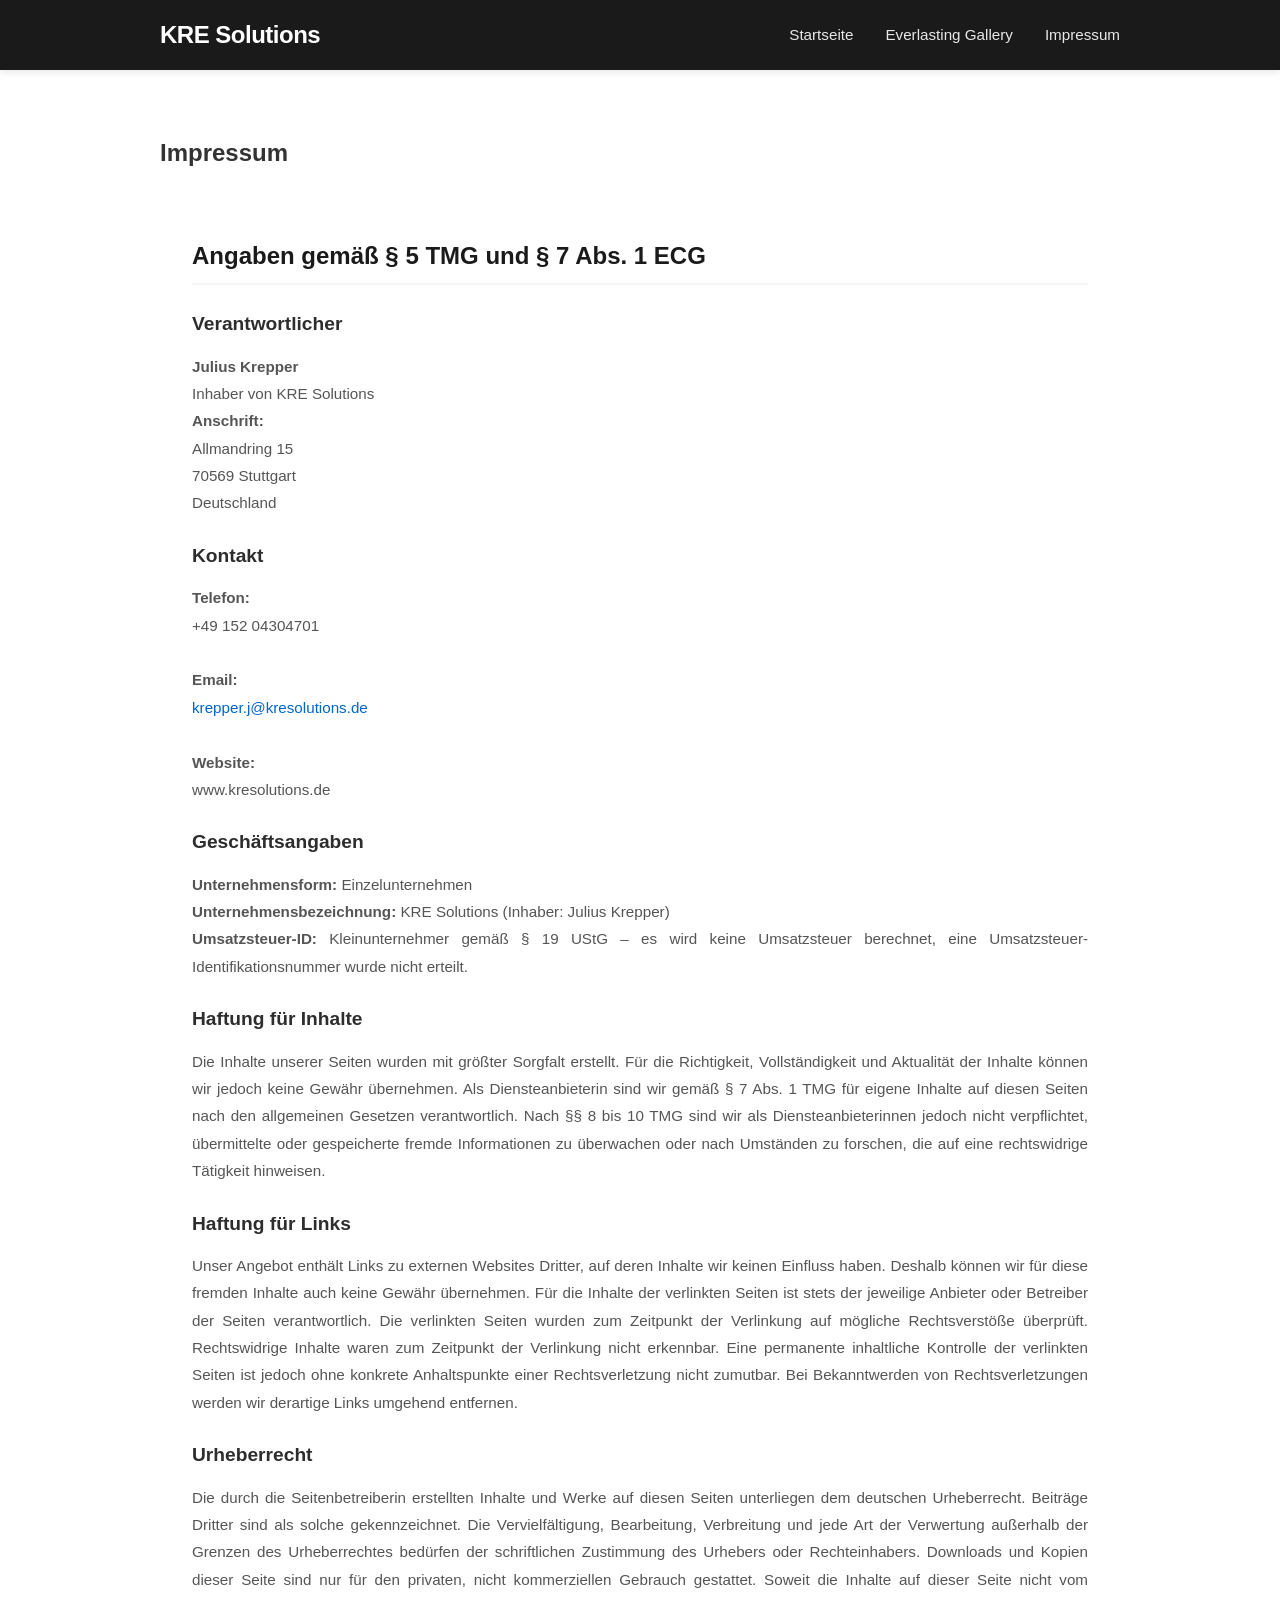
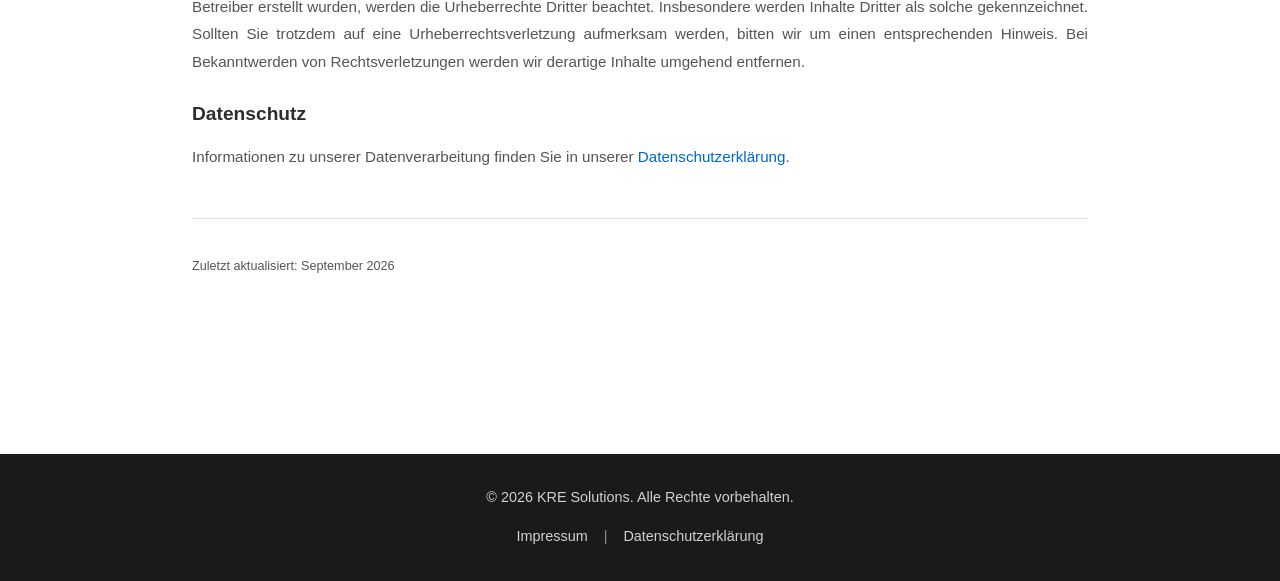
==== impressum.html @ 1b66bef3 "Add files via upload" ====
<!DOCTYPE html>
<html lang="de">
<head>
    <meta charset="UTF-8">
    <meta name="viewport" content="width=device-width, initial-scale=1.0">
    <title>Impressum | KRE Solutions</title>
    <link rel="stylesheet" href="styles.css">
</head>
<body>
    <header>
        <nav class="navbar">
            <div class="container">
                <div class="logo">KRE Solutions</div>
                <ul class="nav-links">
                    <li><a href="index.html">Startseite</a></li>
                    <li><a href="https://everlastinggallery.net" target="_blank">Everlasting Gallery</a></li>
                    <li><a href="impressum.html">Impressum</a></li>
                </ul>
            </div>
        </nav>
    </header>

    <main>
        <section class="legal-page">
            <div class="container">
                <h1>Impressum</h1>
                
                <div class="legal-content">
                    <h2>Angaben gemäß § 5 TMG und § 7 Abs. 1 ECG</h2>
                    
                    <h3>Verantwortlicher</h3>
                    <p>
                        <strong>Julius Krepper</strong><br>
                        Inhaber von KRE Solutions<br>
                        <strong>Anschrift:</strong><br>
                        Allmandring 15<br>
                        70569 Stuttgart<br>
                        Deutschland
                    </p>

                    <h3>Kontakt</h3>
                    <p>
                        <strong>Telefon:</strong><br>
                        +49 152 04304701<br><br>
                        <strong>Email:</strong><br>
                        <a href="mailto:krepper.j@kresolutions.de">krepper.j@kresolutions.de</a><br><br>
                        <strong>Website:</strong><br>
                        www.kresolutions.de
                    </p>

                    <h3>Geschäftsangaben</h3>
                    <p>
                        <strong>Unternehmensform:</strong> Einzelunternehmen<br>
                        <strong>Unternehmensbezeichnung:</strong> KRE Solutions (Inhaber: Julius Krepper)<br>
                        <strong>Umsatzsteuer-ID:</strong> Kleinunternehmer gemäß § 19 UStG – es wird keine
                        Umsatzsteuer berechnet, eine Umsatzsteuer-Identifikationsnummer wurde nicht erteilt.
                    </p>

                    <h3>Haftung für Inhalte</h3>
                    <p>
                        Die Inhalte unserer Seiten wurden mit größter Sorgfalt erstellt. Für die Richtigkeit, 
                        Vollständigkeit und Aktualität der Inhalte können wir jedoch keine Gewähr übernehmen. 
                        Als Diensteanbieterin sind wir gemäß § 7 Abs. 1 TMG für eigene Inhalte auf diesen Seiten 
                        nach den allgemeinen Gesetzen verantwortlich. Nach §§ 8 bis 10 TMG sind wir als Diensteanbieterinnen 
                        jedoch nicht verpflichtet, übermittelte oder gespeicherte fremde Informationen zu überwachen 
                        oder nach Umständen zu forschen, die auf eine rechtswidrige Tätigkeit hinweisen.
                    </p>

                    <h3>Haftung für Links</h3>
                    <p>
                        Unser Angebot enthält Links zu externen Websites Dritter, auf deren Inhalte wir keinen Einfluss haben. 
                        Deshalb können wir für diese fremden Inhalte auch keine Gewähr übernehmen. Für die Inhalte der verlinkten 
                        Seiten ist stets der jeweilige Anbieter oder Betreiber der Seiten verantwortlich. Die verlinkten Seiten 
                        wurden zum Zeitpunkt der Verlinkung auf mögliche Rechtsverstöße überprüft. Rechtswidrige Inhalte waren 
                        zum Zeitpunkt der Verlinkung nicht erkennbar. Eine permanente inhaltliche Kontrolle der verlinkten Seiten 
                        ist jedoch ohne konkrete Anhaltspunkte einer Rechtsverletzung nicht zumutbar. Bei Bekanntwerden von 
                        Rechtsverletzungen werden wir derartige Links umgehend entfernen.
                    </p>

                    <h3>Urheberrecht</h3>
                    <p>
                        Die durch die Seitenbetreiberin erstellten Inhalte und Werke auf diesen Seiten unterliegen dem deutschen 
                        Urheberrecht. Beiträge Dritter sind als solche gekennzeichnet. Die Vervielfältigung, Bearbeitung, Verbreitung 
                        und jede Art der Verwertung außerhalb der Grenzen des Urheberrechtes bedürfen der schriftlichen Zustimmung 
                        des Urhebers oder Rechteinhabers. Downloads und Kopien dieser Seite sind nur für den privaten, nicht kommerziellen 
                        Gebrauch gestattet. Soweit die Inhalte auf dieser Seite nicht vom Betreiber erstellt wurden, werden die Urheberrechte 
                        Dritter beachtet. Insbesondere werden Inhalte Dritter als solche gekennzeichnet. Sollten Sie trotzdem auf eine 
                        Urheberrechtsverletzung aufmerksam werden, bitten wir um einen entsprechenden Hinweis. Bei Bekanntwerden von 
                        Rechtsverletzungen werden wir derartige Inhalte umgehend entfernen.
                    </p>

                    <h3>Datenschutz</h3>
                    <p>
                        Informationen zu unserer Datenverarbeitung finden Sie in unserer 
                        <a href="datenschutz.html">Datenschutzerklärung</a>.
                    </p>

                    <div class="last-updated">
                        <p><small>Zuletzt aktualisiert: September 2026</small></p>
                    </div>
                </div>
            </div>
        </section>
    </main>

    <footer>
        <div class="container">
            <p>&copy; 2026 KRE Solutions. Alle Rechte vorbehalten.</p>
            <div class="footer-links">
                <a href="impressum.html">Impressum</a>
                <span class="divider">|</span>
                <a href="datenschutz.html">Datenschutzerklärung</a>
            </div>
        </div>
    </footer>

    <style>
        .legal-page {
            padding: 4rem 0;
            min-height: calc(100vh - 200px);
        }

        .legal-content {
            background-color: #fff;
            padding: 2rem;
            border-radius: 8px;
        }

        .legal-content h1 {
            font-size: 2.5rem;
            margin-bottom: 2rem;
        }

        .legal-content h2 {
            font-size: 1.5rem;
            margin-top: 2rem;
            margin-bottom: 1rem;
            color: #1a1a1a;
            border-bottom: 2px solid #f5f5f5;
            padding-bottom: 0.5rem;
        }

        .legal-content h3 {
            font-size: 1.2rem;
            margin-top: 1.5rem;
            margin-bottom: 0.8rem;
            color: #2d2d2d;
        }

        .legal-content p {
            font-size: 0.95rem;
            line-height: 1.8;
            color: #555;
            margin-bottom: 1rem;
            text-align: justify;
        }

        .legal-content a {
            color: #0066cc;
            text-decoration: none;
        }

        .legal-content a:hover {
            text-decoration: underline;
        }

        .last-updated {
            margin-top: 3rem;
            padding-top: 2rem;
            border-top: 1px solid #e0e0e0;
            text-align: center;
            color: #999;
        }

        @media (max-width: 768px) {
            .legal-content {
                padding: 1.5rem;
            }

            .legal-content h1 {
                font-size: 1.8rem;
            }

            .legal-content p {
                font-size: 0.9rem;
                text-align: left;
            }
        }
    </style>
</body>
</html>
---- styles.css ----
/* ============================================
   KRE Solutions - Minimalistisches CSS
   ============================================ */

* {
    margin: 0;
    padding: 0;
    box-sizing: border-box;
}

:root {
    --primary-color: #1a1a1a;
    --secondary-color: #2d2d2d;
    --accent-color: #0066cc;
    --text-color: #333;
    --light-gray: #f5f5f5;
    --border-color: #e0e0e0;
    --transition: all 0.3s ease;
}

body {
    font-family: -apple-system, BlinkMacSystemFont, 'Segoe UI', Roboto, Oxygen, Ubuntu, Cantarell, sans-serif;
    line-height: 1.6;
    color: var(--text-color);
    background-color: #fff;
}

.container {
    max-width: 1000px;
    margin: 0 auto;
    padding: 0 20px;
}

/* ============================================
   HEADER & NAVIGATION
   ============================================ */

header {
    background-color: var(--primary-color);
    color: white;
    position: sticky;
    top: 0;
    z-index: 100;
    box-shadow: 0 2px 8px rgba(0, 0, 0, 0.1);
}

.navbar {
    padding: 1rem 0;
}

.navbar .container {
    display: flex;
    justify-content: space-between;
    align-items: center;
}

.logo {
    font-size: 1.5rem;
    font-weight: 700;
    letter-spacing: -0.5px;
}

.nav-links {
    list-style: none;
    display: flex;
    gap: 2rem;
}

.nav-links a {
    color: white;
    text-decoration: none;
    font-size: 0.95rem;
    transition: var(--transition);
    opacity: 0.9;
}

.nav-links a:hover {
    opacity: 1;
    color: var(--accent-color);
}

/* ============================================
   HERO SECTION
   ============================================ */

.hero {
    background: linear-gradient(135deg, #f5f5f5 0%, #ffffff 100%);
    padding: 8rem 0;
    text-align: center;
}

.hero-content h1 {
    font-size: 3.5rem;
    font-weight: 700;
    margin-bottom: 0.5rem;
    letter-spacing: -1px;
}

.hero-content .tagline {
    font-size: 1.5rem;
    color: var(--accent-color);
    margin-bottom: 1.5rem;
    font-weight: 500;
}

.hero-content .description {
    font-size: 1.1rem;
    color: #666;
    max-width: 600px;
    margin: 2rem auto 3rem;
    line-height: 1.8;
}

.cta-button {
    display: inline-block;
    background-color: var(--accent-color);
    color: white;
    padding: 0.9rem 2.5rem;
    text-decoration: none;
    border-radius: 4px;
    font-weight: 600;
    transition: var(--transition);
    box-shadow: 0 4px 12px rgba(0, 102, 204, 0.2);
}

.cta-button:hover {
    background-color: #0052a3;
    box-shadow: 0 6px 20px rgba(0, 102, 204, 0.3);
    transform: translateY(-2px);
}

/* ============================================
   FEATURED SECTION
   ============================================ */

.featured {
    padding: 6rem 0;
    background-color: var(--light-gray);
}

.featured h2 {
    font-size: 2.2rem;
    margin-bottom: 3rem;
    text-align: center;
}

.project-card {
    background-color: white;
    padding: 2.5rem;
    border-radius: 8px;
    box-shadow: 0 2px 12px rgba(0, 0, 0, 0.08);
    transition: var(--transition);
}

.project-card:hover {
    box-shadow: 0 8px 24px rgba(0, 0, 0, 0.12);
    transform: translateY(-4px);
}

.project-card h3 {
    font-size: 1.8rem;
    margin-bottom: 1rem;
    color: var(--primary-color);
}

.project-card p {
    font-size: 1rem;
    color: #666;
    margin-bottom: 1.5rem;
    line-height: 1.8;
}

.project-link {
    color: var(--accent-color);
    text-decoration: none;
    font-weight: 600;
    transition: var(--transition);
}

.project-link:hover {
    color: #0052a3;
}

/* ============================================
   CONTACT SECTION
   ============================================ */

.contact {
    padding: 6rem 0;
    text-align: center;
}

.contact h2 {
    font-size: 2.2rem;
    margin-bottom: 1.5rem;
}

.contact-intro {
    font-size: 1.1rem;
    color: #666;
    margin-bottom: 2.5rem;
    max-width: 600px;
    margin-left: auto;
    margin-right: auto;
}

.contact-box {
    background-color: var(--light-gray);
    padding: 2rem;
    border-radius: 8px;
    max-width: 500px;
    margin: 0 auto;
}

.contact-label {
    color: #666;
    margin-bottom: 0.8rem;
    font-size: 1rem;
}

.email-link {
    font-size: 1.3rem;
    color: var(--accent-color);
    text-decoration: none;
    font-weight: 600;
    word-break: break-all;
}

.email-link:hover {
    text-decoration: underline;
}

/* ============================================
   FOOTER
   ============================================ */

footer {
    background-color: var(--primary-color);
    color: white;
    padding: 2rem 0;
    text-align: center;
    font-size: 0.9rem;
    margin-top: 4rem;
}

footer .container {
    display: flex;
    flex-direction: column;
    align-items: center;
    gap: 1rem;
}

footer p {
    opacity: 0.8;
}

.footer-links {
    display: flex;
    gap: 1rem;
    align-items: center;
}

.footer-links a {
    color: white;
    text-decoration: none;
    opacity: 0.8;
    transition: var(--transition);
}

.footer-links a:hover {
    opacity: 1;
    color: var(--accent-color);
}

.divider {
    opacity: 0.5;
}

/* ============================================
   RESPONSIVE DESIGN
   ============================================ */

@media (max-width: 768px) {
    .hero-content h1 {
        font-size: 2.5rem;
    }

    .hero-content .tagline {
        font-size: 1.2rem;
    }

    .hero {
        padding: 4rem 0;
    }

    .nav-links {
        gap: 1rem;
        font-size: 0.85rem;
    }

    .featured h2,
    .contact h2 {
        font-size: 1.8rem;
    }

    .featured,
    .contact {
        padding: 3rem 0;
    }

    .project-card {
        padding: 1.5rem;
    }

    footer .container {
        font-size: 0.85rem;
    }
}

@media (max-width: 480px) {
    .hero-content h1 {
        font-size: 2rem;
    }

    .nav-links {
        flex-direction: column;
        gap: 0.5rem;
        font-size: 0.8rem;
    }

    .navbar .container {
        flex-direction: column;
        gap: 1rem;
    }

    .cta-button {
        padding: 0.7rem 2rem;
        font-size: 0.9rem;
    }
}
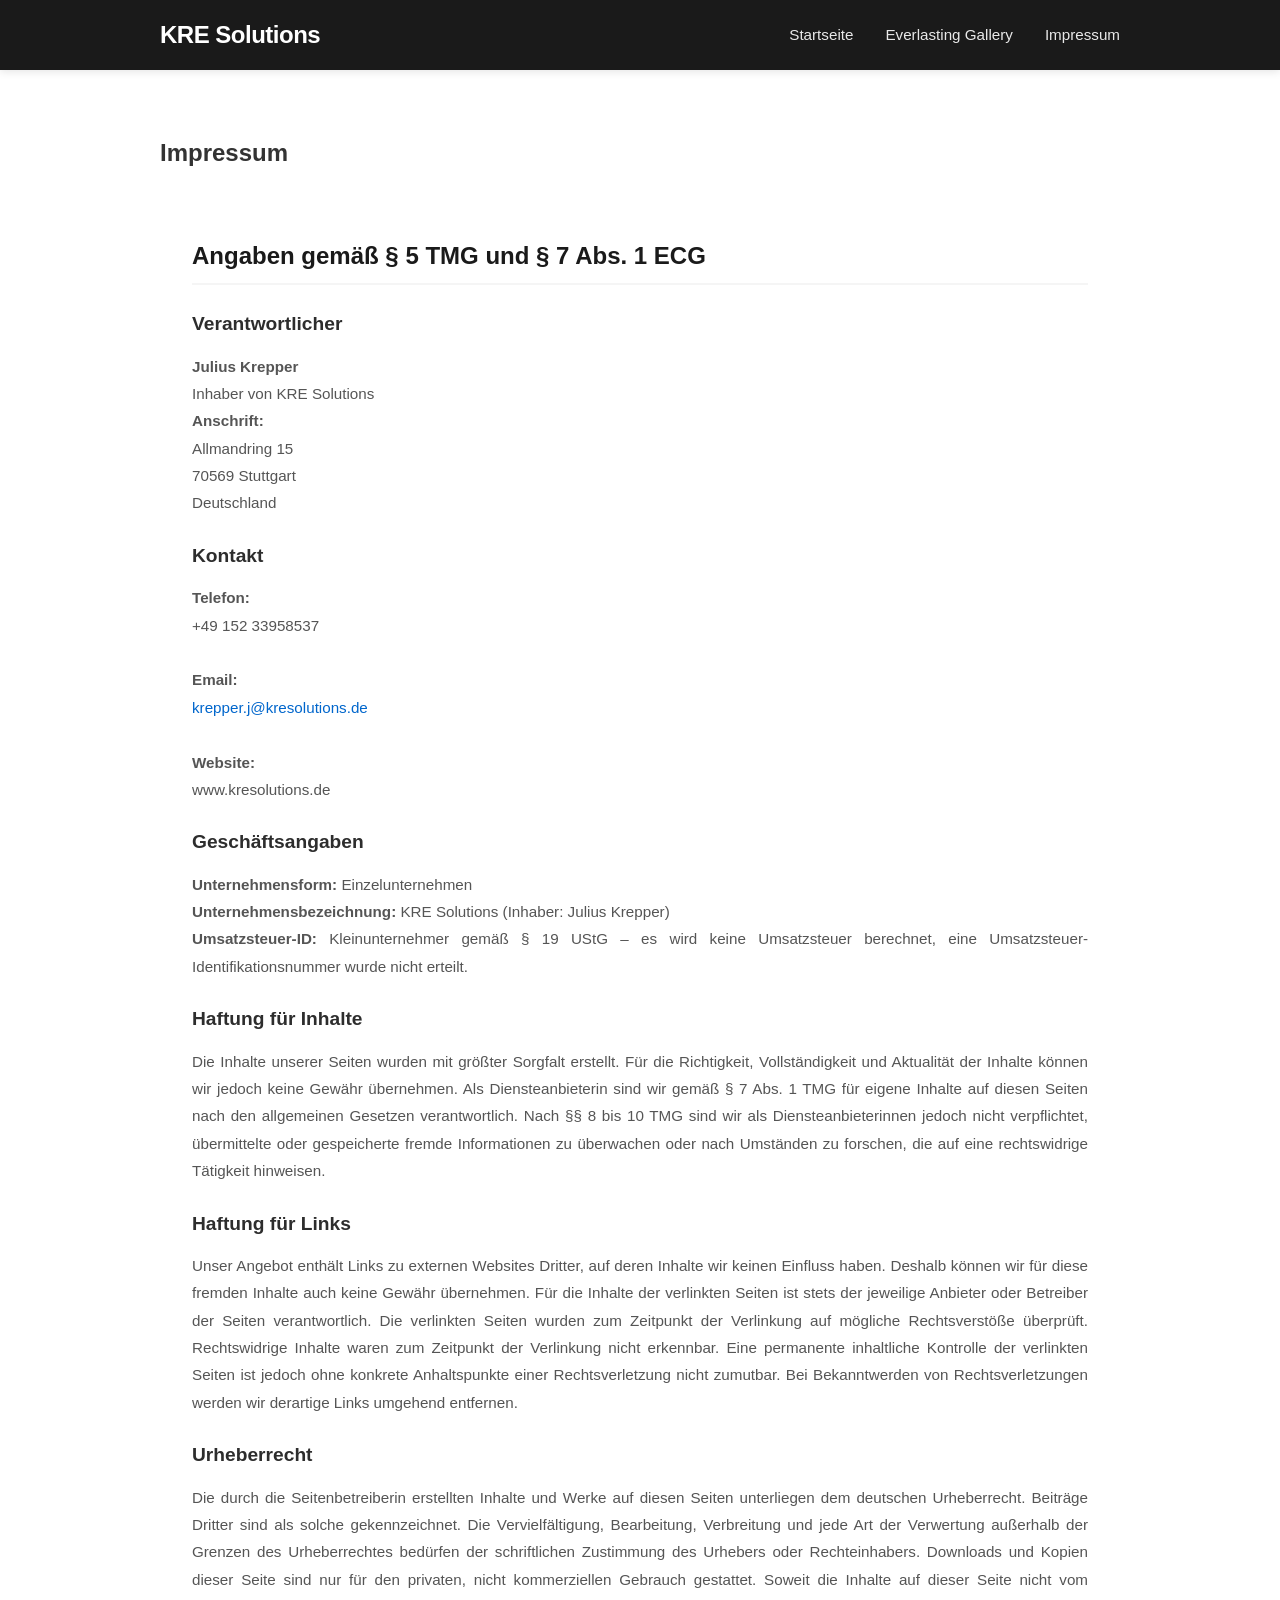
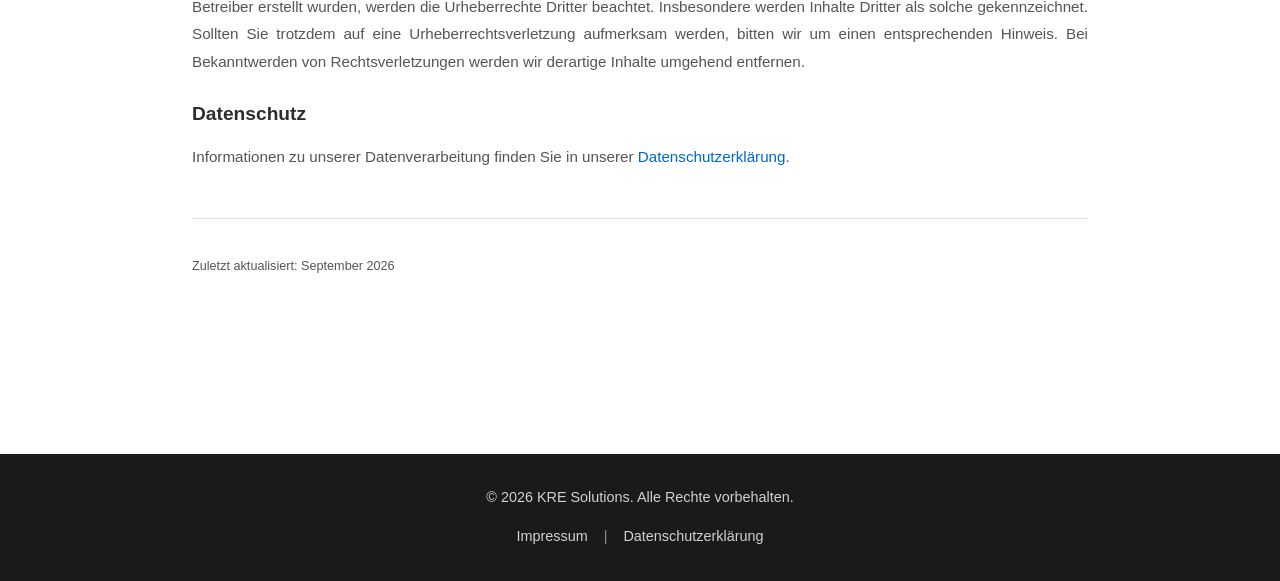
==== commit 49132454: "Update impressum.html New Phone Number" ====
--- a/impressum.html
+++ b/impressum.html
@@ -41,7 +41,7 @@
                     <h3>Kontakt</h3>
                     <p>
                         <strong>Telefon:</strong><br>
-                        +49 152 04304701<br><br>
+                        +49 152 33958537<br><br>
                         <strong>Email:</strong><br>
                         <a href="mailto:krepper.j@kresolutions.de">krepper.j@kresolutions.de</a><br><br>
                         <strong>Website:</strong><br>
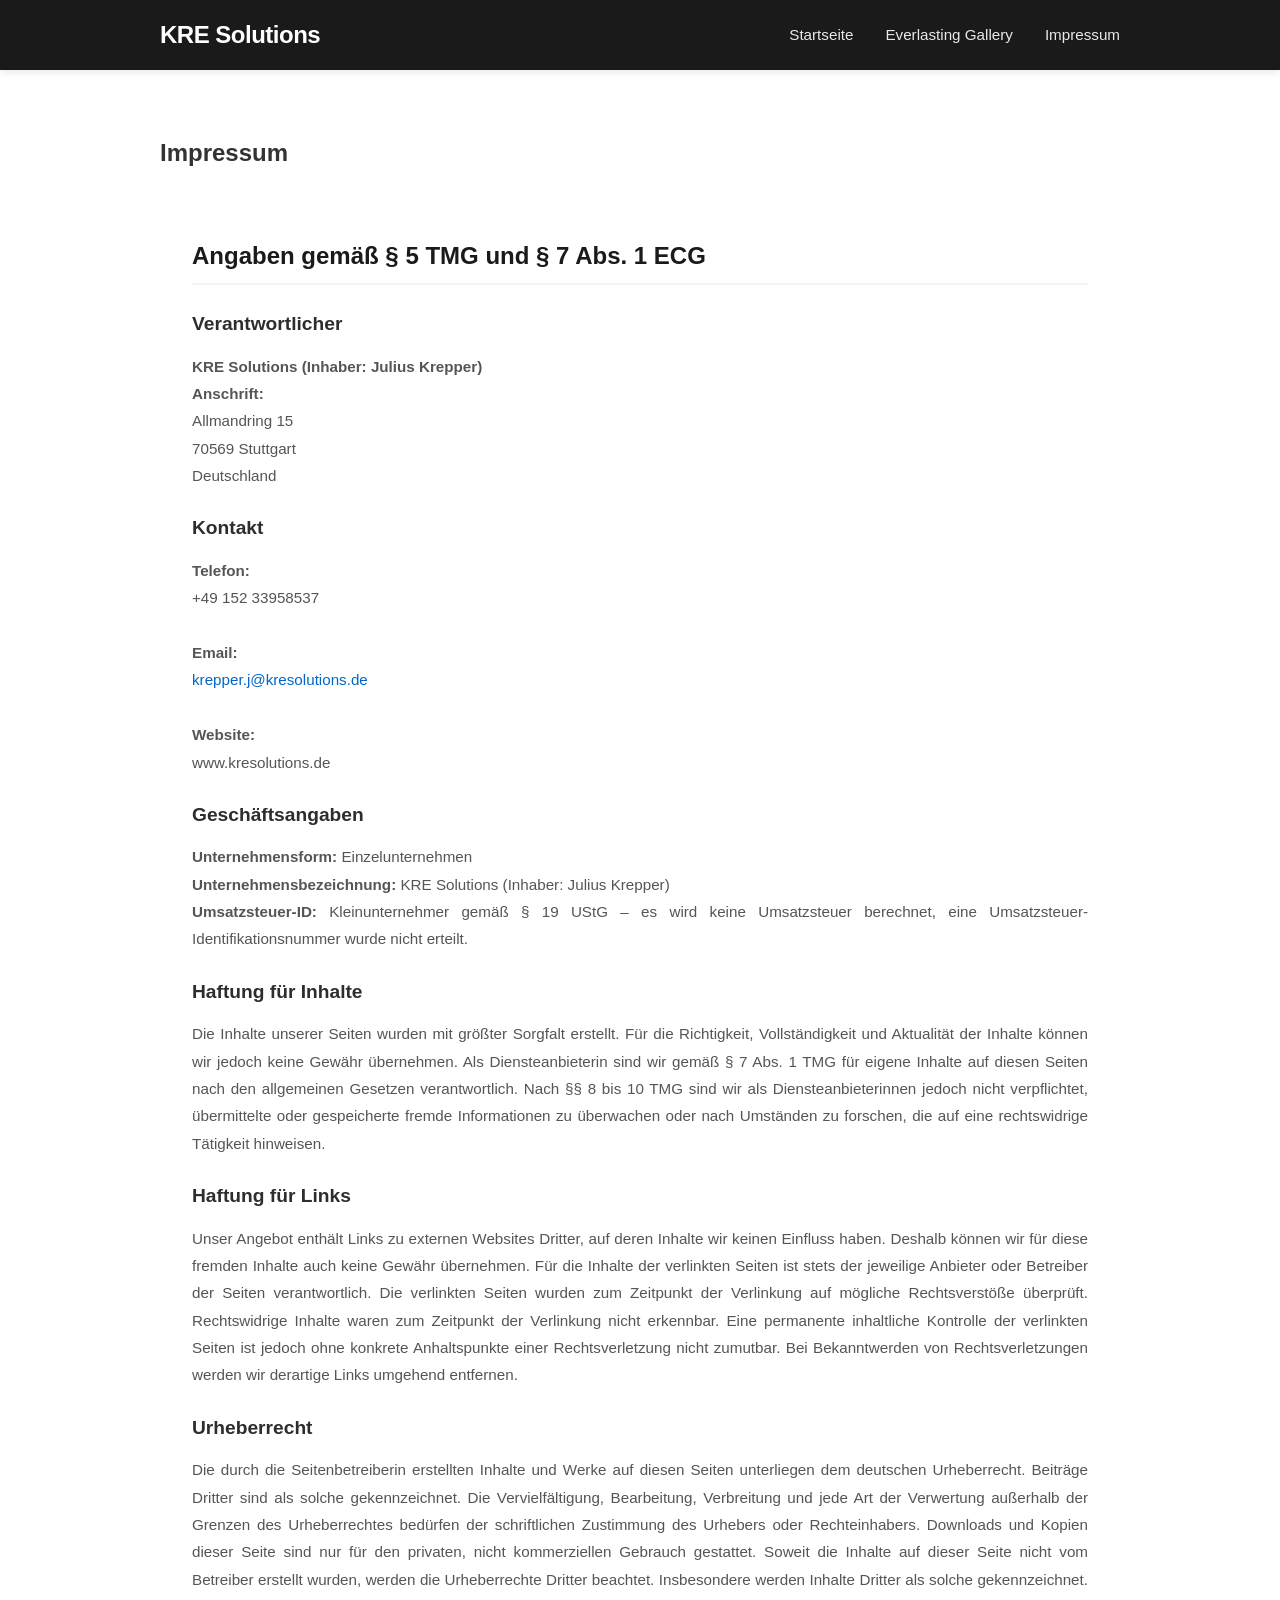
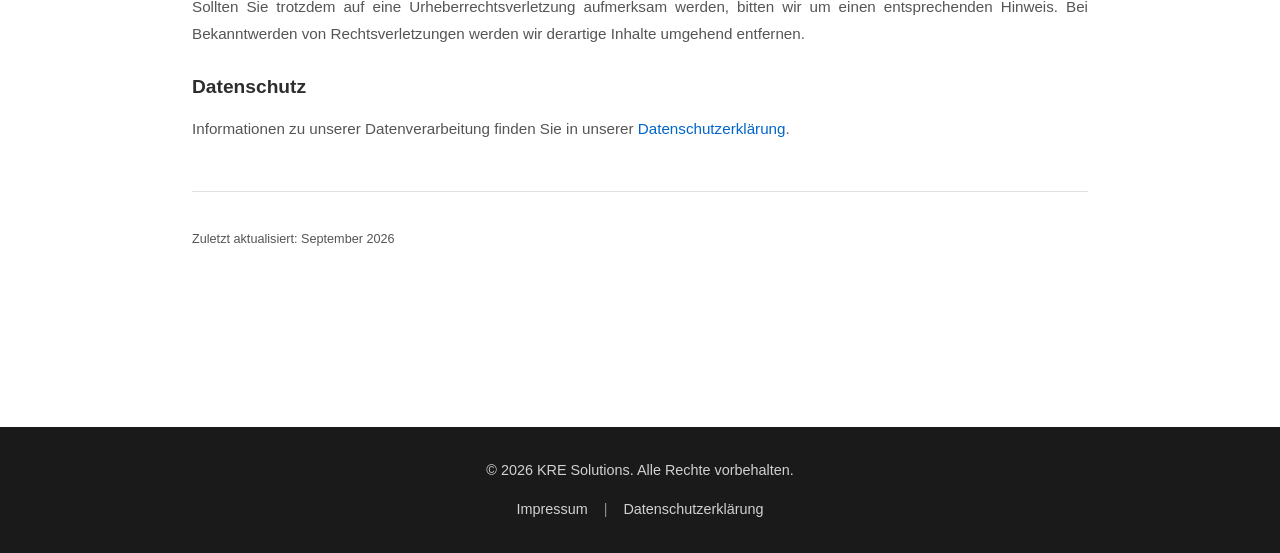
==== commit 4000266a: "Update impressum.html" ====
--- a/impressum.html
+++ b/impressum.html
@@ -30,8 +30,7 @@
                     
                     <h3>Verantwortlicher</h3>
                     <p>
-                        <strong>Julius Krepper</strong><br>
-                        Inhaber von KRE Solutions<br>
+                        <strong>KRE Solutions (Inhaber: Julius Krepper)</strong><br>
                         <strong>Anschrift:</strong><br>
                         Allmandring 15<br>
                         70569 Stuttgart<br>
